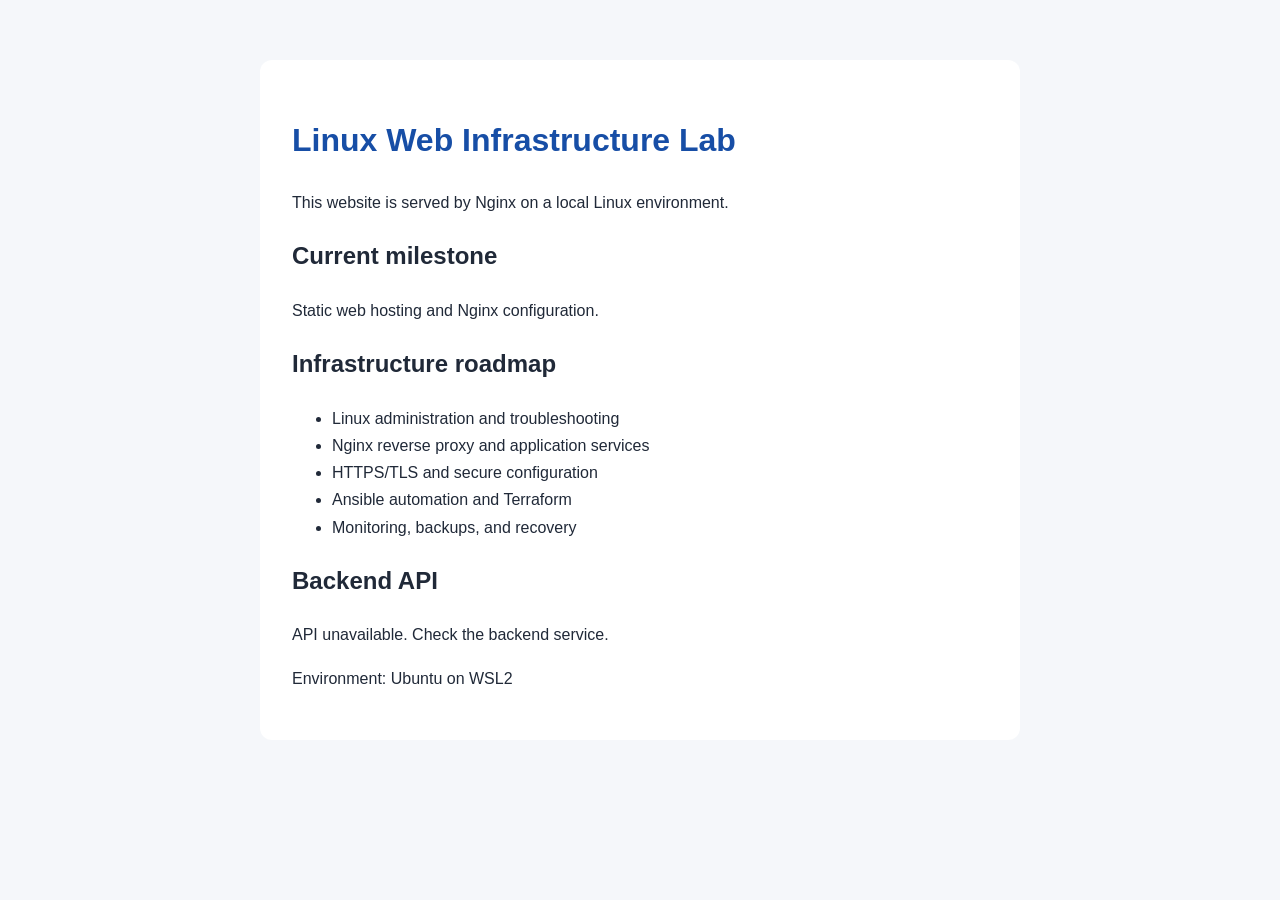
==== site/index.html @ 3c4fdc51 "Initial commit: Linux web infrastructure and Ubuntu deployment automation" ====
<!DOCTYPE html>
<html lang="en">
<head>
    <meta charset="UTF-8">
    <meta name="viewport" content="width=device-width, initial-scale=1">
    <link rel="icon" href="/favicon.svg" type="image/svg+xml">
    <title>Linux Web Infrastructure Lab</title>
    <style>
        body {
            max-width: 760px;
            margin: 60px auto;
            padding: 0 24px;
            font-family: Arial, sans-serif;
            line-height: 1.7;
            color: #202938;
            background: #f5f7fa;
        }
        main {
            background: white;
            padding: 32px;
            border-radius: 12px;
        }
        h1 { color: #174ea6; }
        code {
            background: #eef2f7;
            padding: 3px 6px;
            border-radius: 4px;
        }
    </style>
</head>
<body>
    <main>
        <h1>Linux Web Infrastructure Lab</h1>
        <p>This website is served by Nginx on a local Linux environment.</p>
        <h2>Current milestone</h2>
        <p>Static web hosting and Nginx configuration.</p>
        <h2>Infrastructure roadmap</h2>
        <ul>
            <li>Linux administration and troubleshooting</li>
            <li>Nginx reverse proxy and application services</li>
            <li>HTTPS/TLS and secure configuration</li>
            <li>Ansible automation and Terraform</li>
            <li>Monitoring, backups, and recovery</li>
        </ul>
        <h2>Backend API</h2>
        <p id="api-status">Checking backend health...</p>
        <script>
          fetch("/api/health")
            .then(response => {
              if (!response.ok) throw new Error("HTTP " + response.status);
              return response.json();
            })
            .then(data => {
              document.getElementById("api-status").textContent =
                "API status: " + data.status;
            })
            .catch(() => {
              document.getElementById("api-status").textContent =
                "API unavailable. Check the backend service.";
            });
        </script>
        <p>Environment: Ubuntu on WSL2</p>
    </main>
</body>
</html>
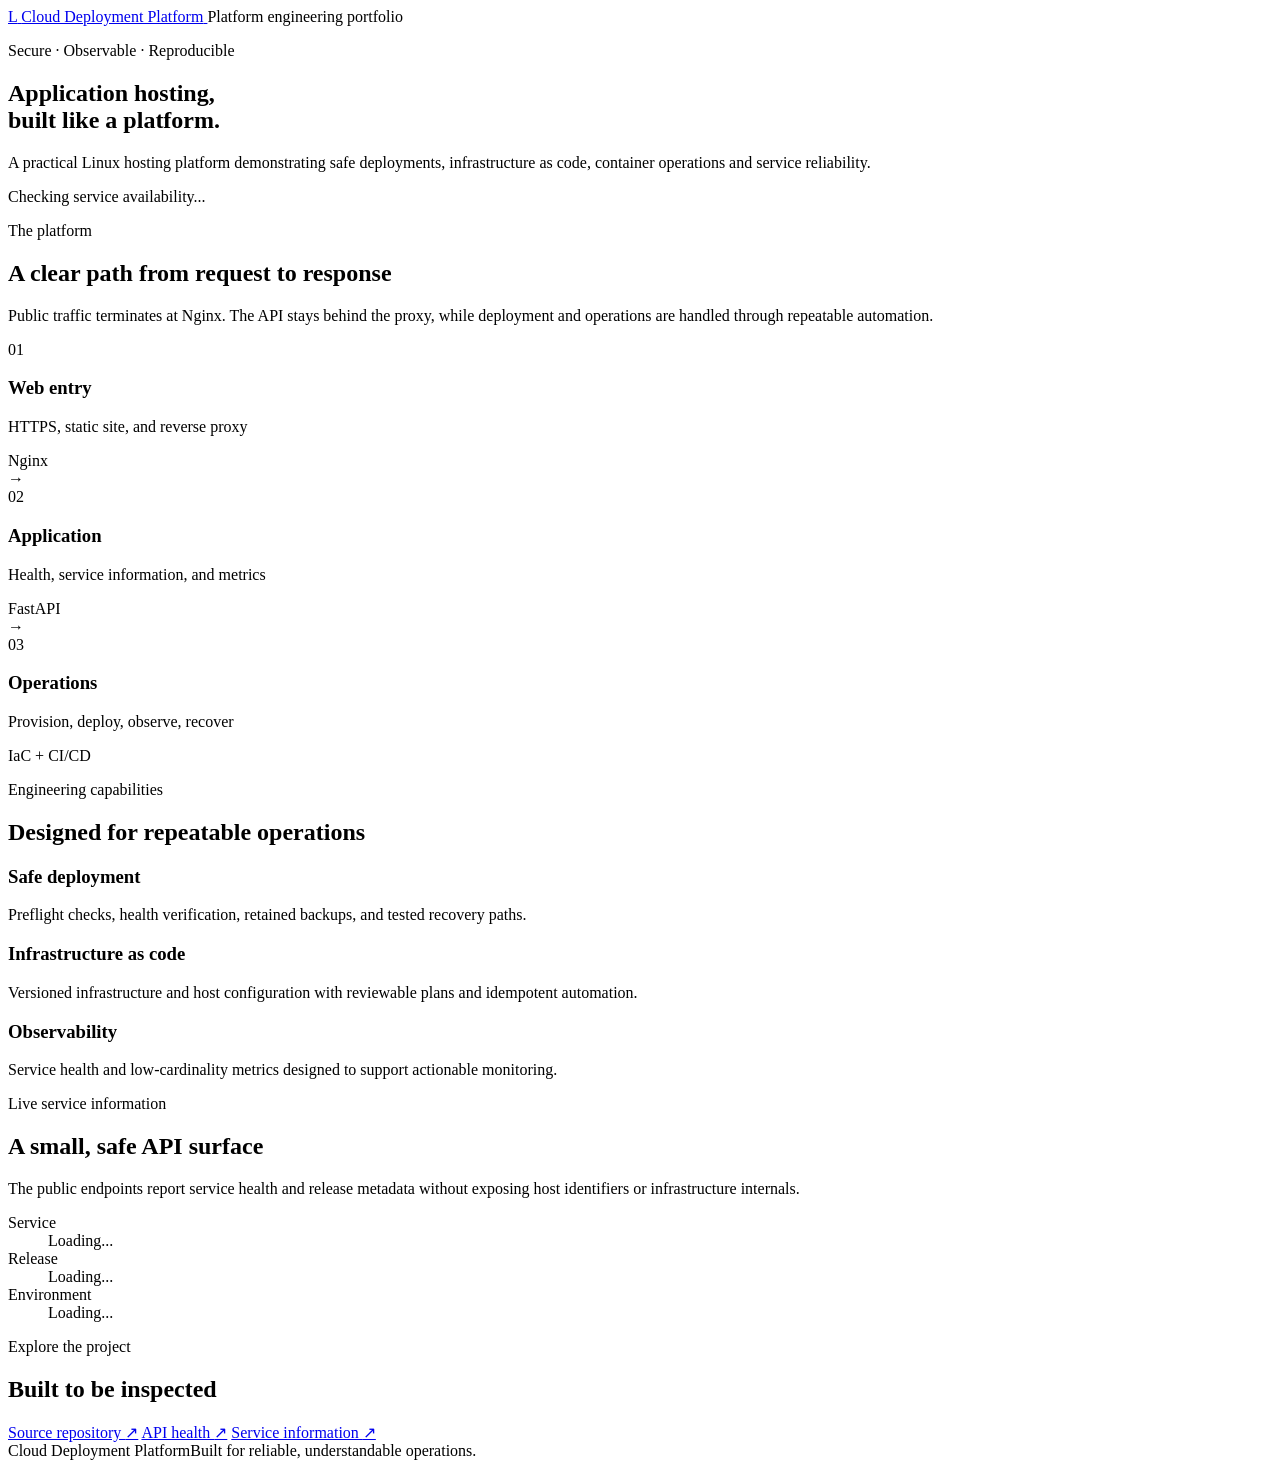
==== commit 58c93187: "feat: add containerized cloud deployment platform Co-authored-by: Copilot <223556219+Copilot@users.n" ====
--- a/site/index.html
+++ b/site/index.html
@@ -3,63 +3,81 @@
 <head>
     <meta charset="UTF-8">
     <meta name="viewport" content="width=device-width, initial-scale=1">
+    <meta name="theme-color" content="#101827">
+    <meta name="description" content="A secure, observable application hosting platform built with Linux, FastAPI, Nginx, containers and infrastructure as code.">
     <link rel="icon" href="/favicon.svg" type="image/svg+xml">
-    <title>Linux Web Infrastructure Lab</title>
-    <style>
-        body {
-            max-width: 760px;
-            margin: 60px auto;
-            padding: 0 24px;
-            font-family: Arial, sans-serif;
-            line-height: 1.7;
-            color: #202938;
-            background: #f5f7fa;
-        }
-        main {
-            background: white;
-            padding: 32px;
-            border-radius: 12px;
-        }
-        h1 { color: #174ea6; }
-        code {
-            background: #eef2f7;
-            padding: 3px 6px;
-            border-radius: 4px;
-        }
-    </style>
+    <link rel="stylesheet" href="/styles.css">
+    <title>Cloud Deployment Platform</title>
 </head>
 <body>
+    <header class="site-header">
+        <a class="brand" href="/" aria-label="Cloud Deployment Platform home">
+            <span class="brand-mark" aria-hidden="true">L</span>
+            <span>Cloud Deployment Platform</span>
+        </a>
+        <span class="header-label">Platform engineering portfolio</span>
+    </header>
     <main>
-        <h1>Linux Web Infrastructure Lab</h1>
-        <p>This website is served by Nginx on a local Linux environment.</p>
-        <h2>Current milestone</h2>
-        <p>Static web hosting and Nginx configuration.</p>
-        <h2>Infrastructure roadmap</h2>
-        <ul>
-            <li>Linux administration and troubleshooting</li>
-            <li>Nginx reverse proxy and application services</li>
-            <li>HTTPS/TLS and secure configuration</li>
-            <li>Ansible automation and Terraform</li>
-            <li>Monitoring, backups, and recovery</li>
-        </ul>
-        <h2>Backend API</h2>
-        <p id="api-status">Checking backend health...</p>
-        <script>
-          fetch("/api/health")
-            .then(response => {
-              if (!response.ok) throw new Error("HTTP " + response.status);
-              return response.json();
-            })
-            .then(data => {
-              document.getElementById("api-status").textContent =
-                "API status: " + data.status;
-            })
-            .catch(() => {
-              document.getElementById("api-status").textContent =
-                "API unavailable. Check the backend service.";
-            });
-        </script>
-        <p>Environment: Ubuntu on WSL2</p>
+        <section class="hero">
+            <p class="eyebrow">Secure · Observable · Reproducible</p>
+            <h1>Application hosting,<br>built like a platform.</h1>
+            <p class="lead">A practical Linux hosting platform demonstrating safe deployments, infrastructure as code, container operations and service reliability.</p>
+            <div class="status-pill"><span class="status-dot" aria-hidden="true"></span><span id="api-status" role="status">Checking service availability...</span></div>
+        </section>
+
+        <section class="section" aria-labelledby="architecture-title">
+            <div class="section-heading">
+                <p class="eyebrow">The platform</p>
+                <h2 id="architecture-title">A clear path from request to response</h2>
+                <p>Public traffic terminates at Nginx. The API stays behind the proxy, while deployment and operations are handled through repeatable automation.</p>
+            </div>
+            <div class="architecture" aria-label="Request flow: visitor to Nginx to private FastAPI service">
+                <article class="architecture-card"><span class="card-index">01</span><h3>Web entry</h3><p>HTTPS, static site, and reverse proxy</p><span class="tag">Nginx</span></article>
+                <span class="flow-arrow" aria-hidden="true">→</span>
+                <article class="architecture-card"><span class="card-index">02</span><h3>Application</h3><p>Health, service information, and metrics</p><span class="tag">FastAPI</span></article>
+                <span class="flow-arrow" aria-hidden="true">→</span>
+                <article class="architecture-card"><span class="card-index">03</span><h3>Operations</h3><p>Provision, deploy, observe, recover</p><span class="tag">IaC + CI/CD</span></article>
+            </div>
+        </section>
+
+        <section class="section" aria-labelledby="capabilities-title">
+            <div class="section-heading">
+                <p class="eyebrow">Engineering capabilities</p>
+                <h2 id="capabilities-title">Designed for repeatable operations</h2>
+            </div>
+            <div class="capability-grid">
+                <article class="capability"><h3>Safe deployment</h3><p>Preflight checks, health verification, retained backups, and tested recovery paths.</p></article>
+                <article class="capability"><h3>Infrastructure as code</h3><p>Versioned infrastructure and host configuration with reviewable plans and idempotent automation.</p></article>
+                <article class="capability"><h3>Observability</h3><p>Service health and low-cardinality metrics designed to support actionable monitoring.</p></article>
+            </div>
+        </section>
+
+        <section class="section service-panel" aria-labelledby="service-title">
+            <div>
+                <p class="eyebrow">Live service information</p>
+                <h2 id="service-title">A small, safe API surface</h2>
+                <p>The public endpoints report service health and release metadata without exposing host identifiers or infrastructure internals.</p>
+            </div>
+            <dl class="service-details">
+                <div><dt>Service</dt><dd id="service-name">Loading...</dd></div>
+                <div><dt>Release</dt><dd id="service-version">Loading...</dd></div>
+                <div><dt>Environment</dt><dd id="service-environment">Loading...</dd></div>
+            </dl>
+        </section>
+
+        <section class="section links-section" aria-labelledby="links-title">
+            <div class="section-heading">
+                <p class="eyebrow">Explore the project</p>
+                <h2 id="links-title">Built to be inspected</h2>
+            </div>
+            <div class="project-links">
+                <a href="https://github.com/ookmai213/cloud-deployment-platform">Source repository <span aria-hidden="true">↗</span></a>
+                <a href="/api/health">API health <span aria-hidden="true">↗</span></a>
+                <a href="/api/info">Service information <span aria-hidden="true">↗</span></a>
+            </div>
+        </section>
     </main>
+    <footer><span>Cloud Deployment Platform</span><span>Built for reliable, understandable operations.</span></footer>
+    <script src="/app.js" defer></script>
 </body>
 </html>
